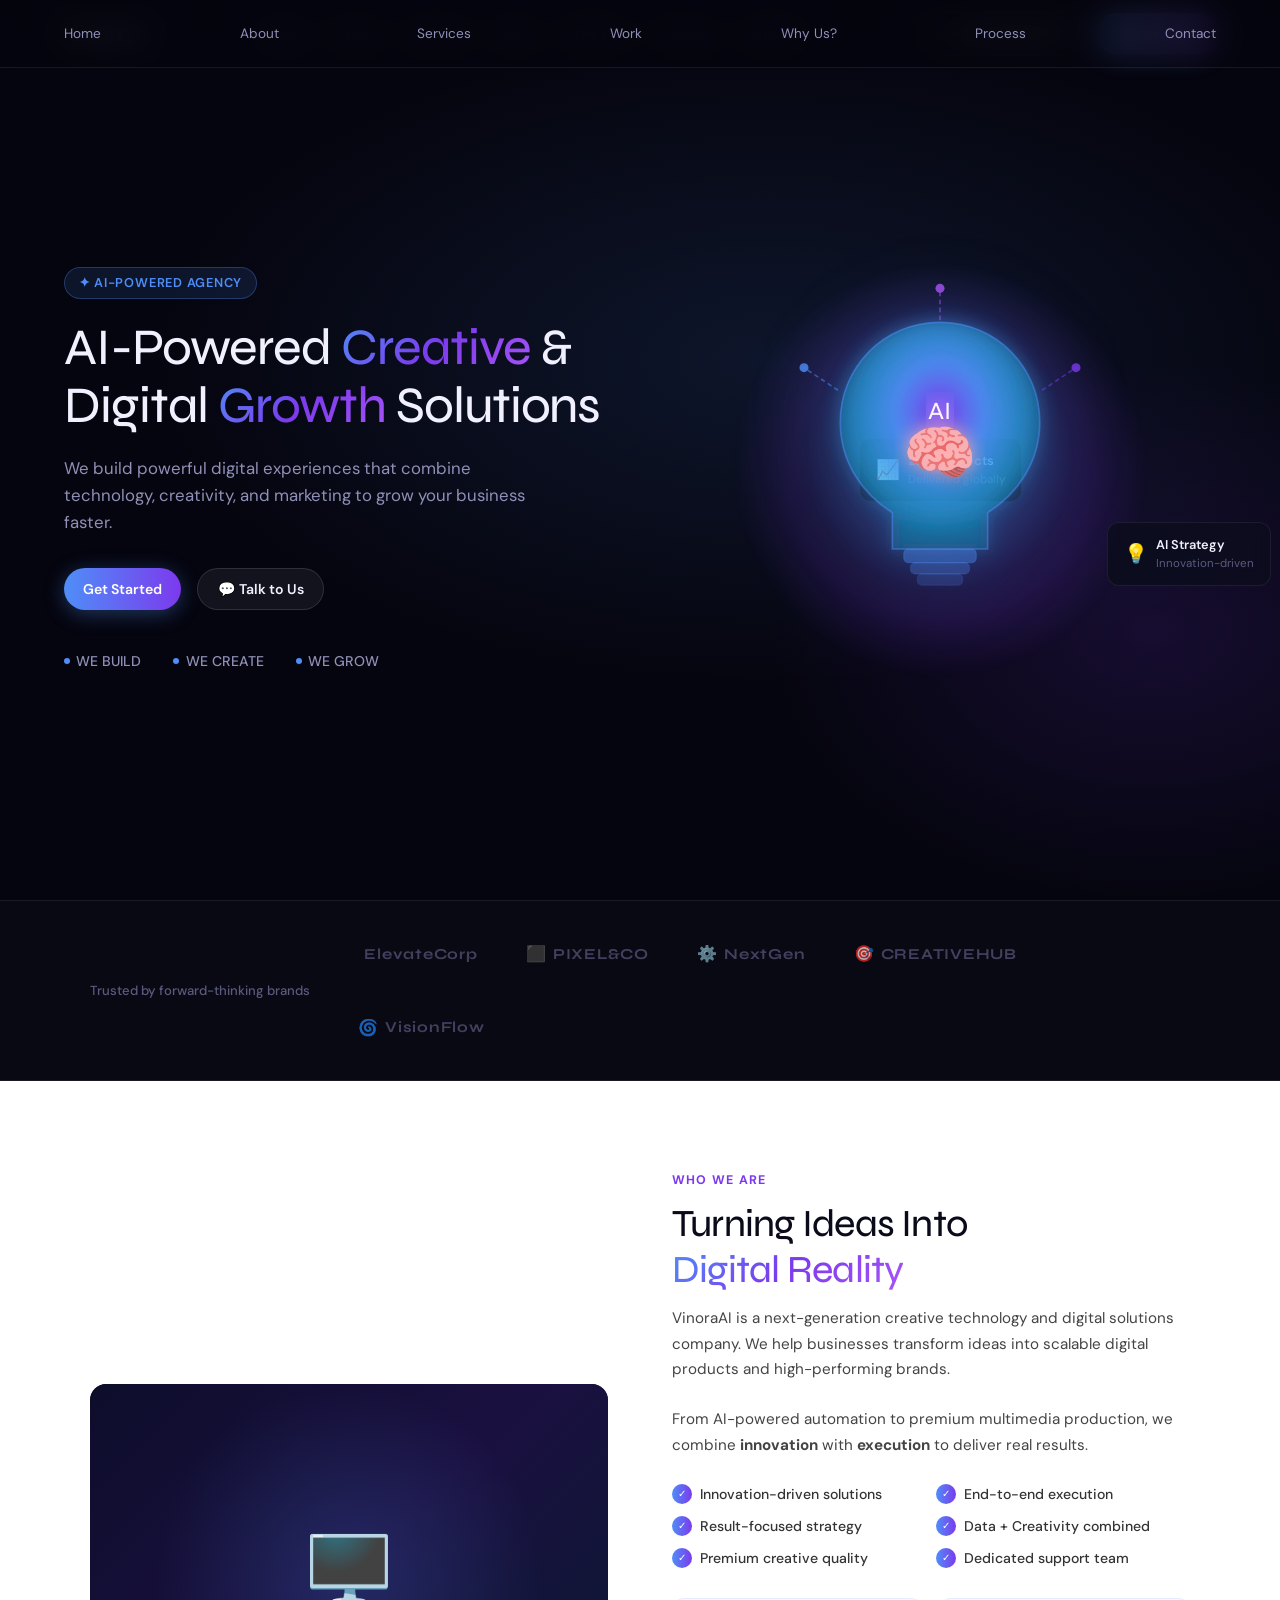
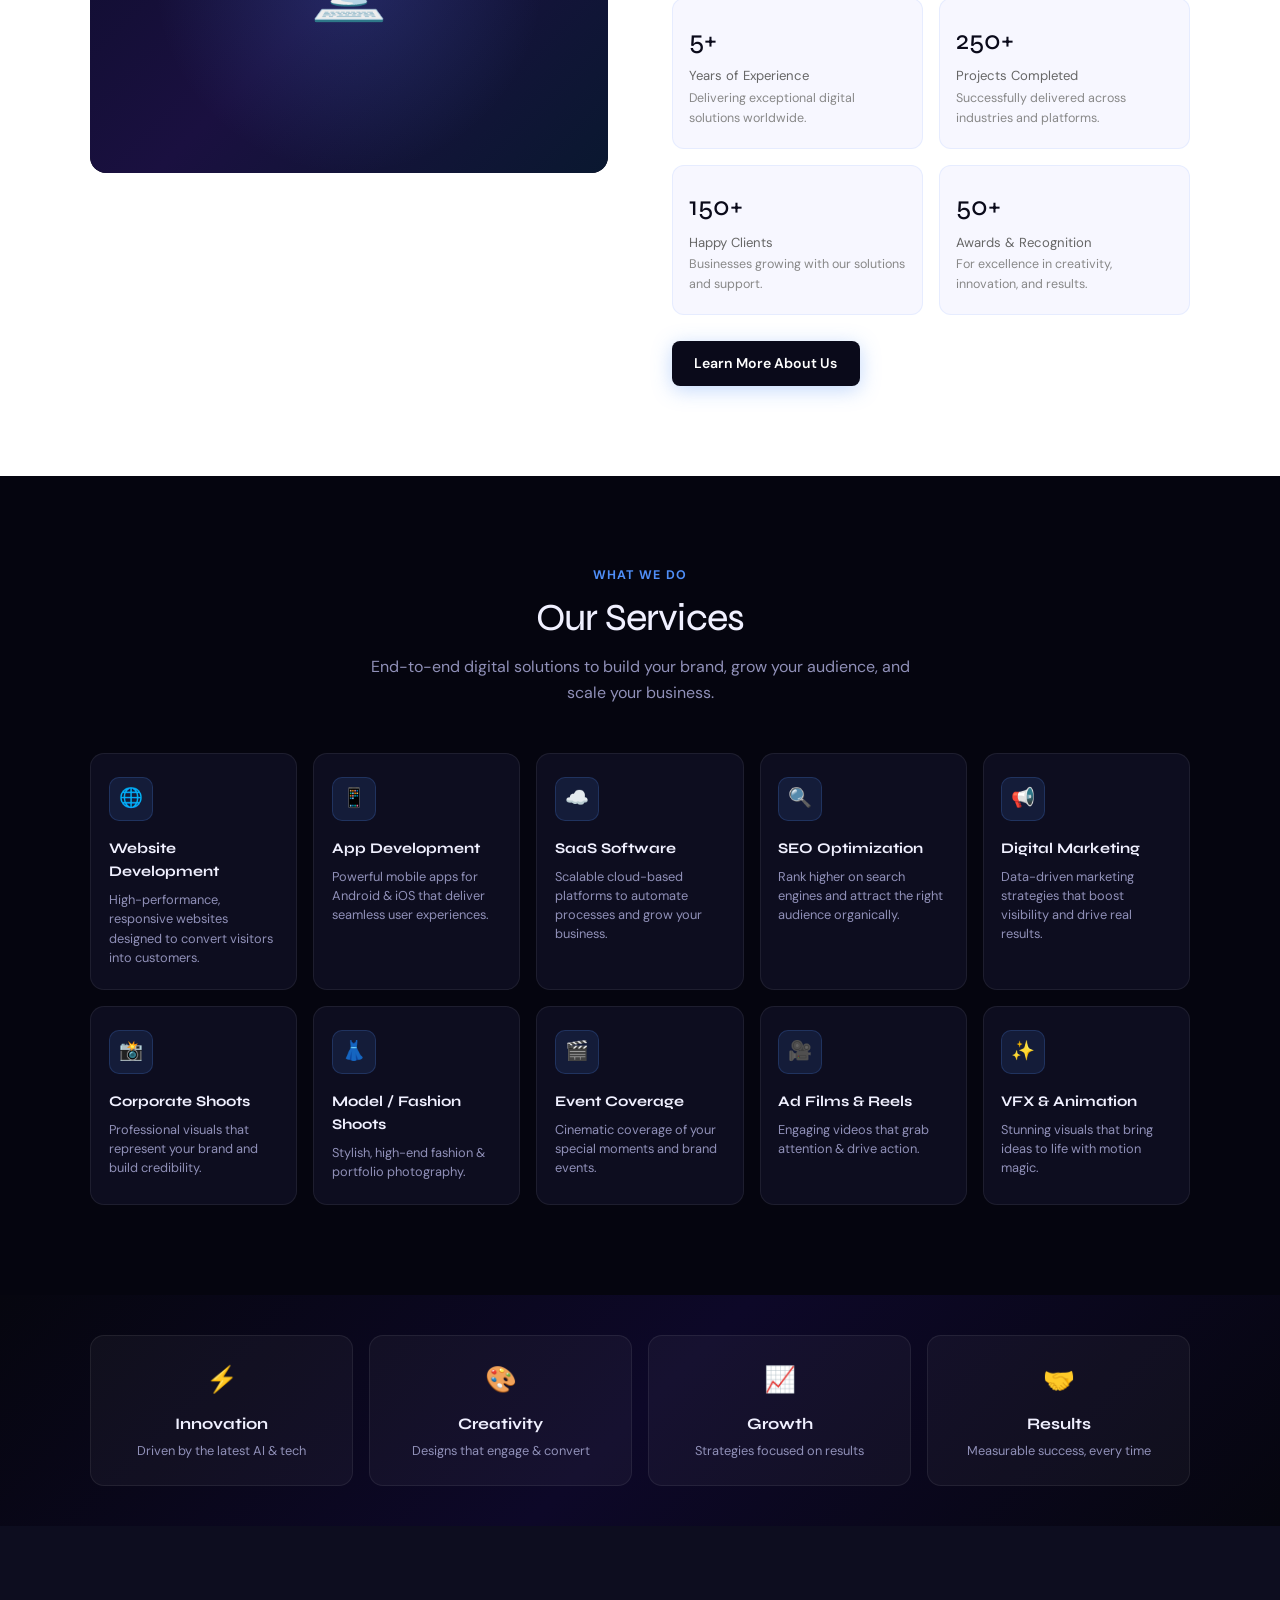
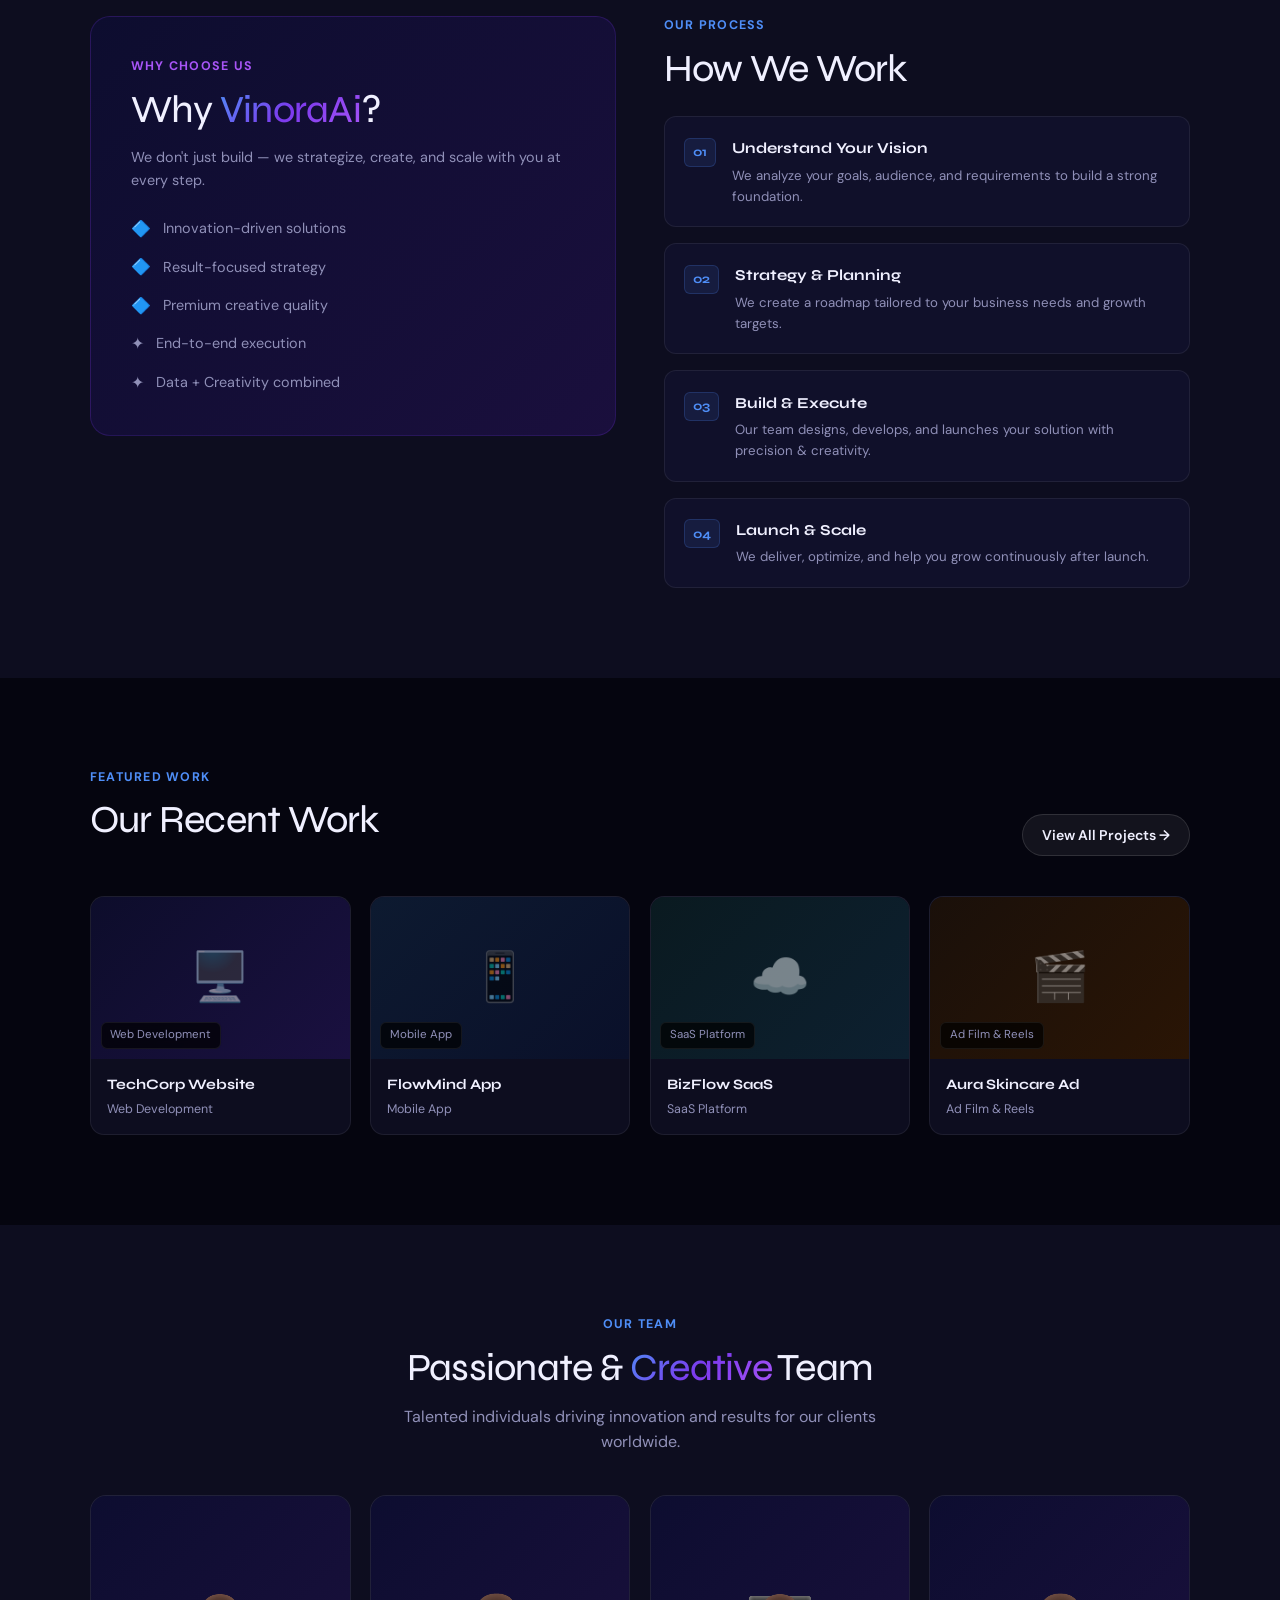
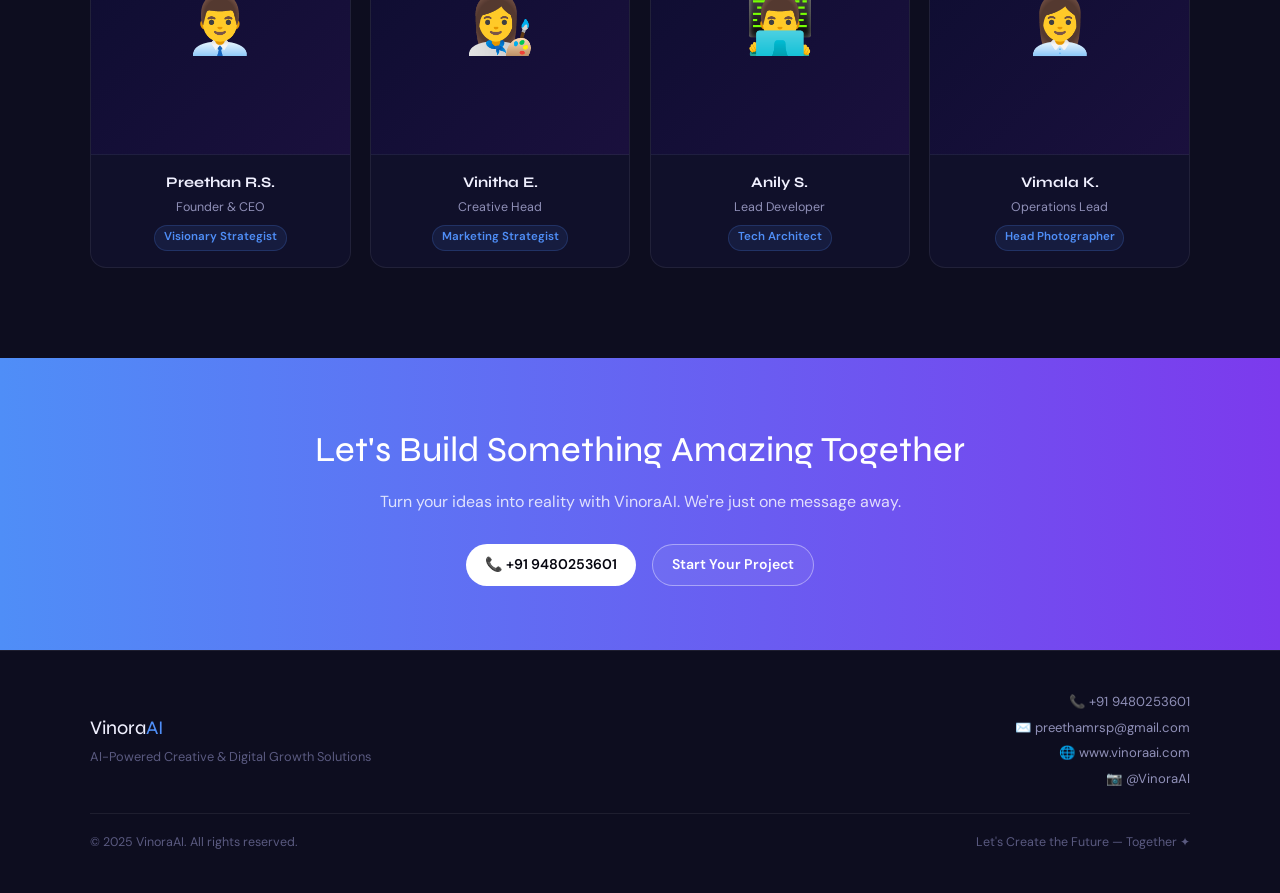
==== vinoraai.html @ 7d9cafe9 "Initial commit" ====
<!DOCTYPE html>
<html lang="en">
<head>
<meta charset="UTF-8">
<meta name="viewport" content="width=device-width, initial-scale=1.0">
<title>VinoraAI – AI-Powered Creative & Digital Growth Solutions</title>
<link href="https://fonts.googleapis.com/css2?family=Syne:wght@400;500;600;700;800&family=DM+Sans:ital,opsz,wght@0,9..40,300;0,9..40,400;0,9..40,500;0,9..40,600;1,9..40,300&display=swap" rel="stylesheet">
<style>
  :root {
    --bg-dark: #05050f;
    --bg-card: #0d0d1f;
    --bg-card2: #10102a;
    --accent-blue: #4f8ef7;
    --accent-violet: #7c3aed;
    --accent-cyan: #06b6d4;
    --accent-purple: #a855f7;
    --grad-main: linear-gradient(135deg, #4f8ef7 0%, #7c3aed 50%, #a855f7 100%);
    --grad-cta: linear-gradient(90deg, #4f8ef7, #7c3aed);
    --text-primary: #f0f0ff;
    --text-secondary: #9090b8;
    --text-muted: #5a5a80;
    --border: rgba(255,255,255,0.07);
    --font-display: 'Syne', sans-serif;
    --font-body: 'DM Sans', sans-serif;
  }

  *, *::before, *::after { box-sizing: border-box; margin: 0; padding: 0; }

  html { scroll-behavior: smooth; }

  body {
    background: var(--bg-dark);
    color: var(--text-primary);
    font-family: var(--font-body);
    overflow-x: hidden;
    line-height: 1.6;
  }

  /* ── NAVBAR ── */
  nav {
    position: fixed; top: 0; left: 0; right: 0; z-index: 999;
    display: flex; align-items: center; justify-content: space-between;
    padding: 0 5%; height: 68px;
    background: rgba(5,5,15,0.85);
    backdrop-filter: blur(16px);
    border-bottom: 1px solid var(--border);
  }

  .nav-logo {
    font-family: var(--font-display);
    font-size: 1.45rem; font-weight: 450;
    letter-spacing: -0.02em;
    color: var(--text-primary);
  }
  .nav-logo span { color: var(--accent-blue); }

  .nav-links {
    display: flex; gap: 2rem; list-style: none;
  }
  .nav-links a {
    color: var(--text-secondary);
    text-decoration: none;
    font-size: 0.9rem; font-weight: 500;
    transition: color .2s;
  }
  .nav-links a:hover, .nav-links a.active { color: var(--text-primary); }
  .nav-links a.active { color: var(--accent-blue); }

  .nav-actions { display: flex; gap: .75rem; align-items: center; }

  .btn {
    display: inline-flex; align-items: center; gap: .4rem;
    padding: .55rem 1.2rem;
    border-radius: 50px;
    font-family: var(--font-body); font-weight: 600; font-size: .88rem;
    cursor: pointer; transition: all .25s; text-decoration: none; border: none;
  }
  .btn-outline {
    background: transparent;
    border: 1.5px solid rgba(255,255,255,0.2);
    color: var(--text-primary);
  }
  .btn-outline:hover { border-color: var(--accent-blue); color: var(--accent-blue); }
  .btn-primary {
    background: var(--grad-cta);
    color: #fff;
    box-shadow: 0 4px 20px rgba(79,142,247,.35);
  }
  .btn-primary:hover { opacity: .88; transform: translateY(-1px); }
  .btn-dark {
    background: #fff;
    color: #05050f;
  }
  .btn-dark:hover { background: #e0e0ff; }
  .btn-ghost {
    background: rgba(255,255,255,0.06);
    border: 1.5px solid rgba(255,255,255,0.12);
    color: var(--text-primary);
  }
  .btn-ghost:hover { background: rgba(255,255,255,0.1); }

  /* ── HERO ── */
  .hero {
    min-height: 100vh;
    padding: 120px 5% 80px;
    display: flex; align-items: center;
    position: relative; overflow: hidden;
    background: radial-gradient(ellipse 80% 60% at 60% 40%, rgba(79,142,247,0.12) 0%, transparent 60%),
                radial-gradient(ellipse 50% 50% at 90% 70%, rgba(124,58,237,0.15) 0%, transparent 60%),
                var(--bg-dark);
  }

  .hero-grid {
    display: grid; grid-template-columns: 1fr 1fr;
    gap: 3rem; align-items: center; width: 100%; max-width: 1200px; margin: 0 auto;
  }

  .hero-tag {
    display: inline-block;
    padding: .3rem .85rem;
    border-radius: 50px;
    background: rgba(79,142,247,0.12);
    border: 1px solid rgba(79,142,247,0.3);
    color: var(--accent-blue);
    font-size: .8rem; font-weight: 600; letter-spacing: .06em;
    text-transform: uppercase; margin-bottom: 1.2rem;
  }

  .hero h1 {
    font-family: var(--font-display);
    font-size: clamp(2.2rem, 4vw, 3.4rem);
    font-weight: 450; line-height: 1.15;
    letter-spacing: -0.02em;
    margin-bottom: 1.2rem;
  }
  .hero h1 .grad { background: var(--grad-main); -webkit-background-clip: text; -webkit-text-fill-color: transparent; background-clip: text; }

  .hero p {
    color: var(--text-secondary);
    font-size: 1.05rem; max-width: 480px; margin-bottom: 2rem;
  }

  .hero-btns { display: flex; gap: 1rem; flex-wrap: wrap; margin-bottom: 2.5rem; }

  .hero-meta {
    display: flex; gap: 2rem;
    color: var(--text-secondary); font-size: .88rem; font-weight: 500;
  }
  .hero-meta span { display: flex; align-items: center; gap: .4rem; }
  .dot { width: 6px; height: 6px; border-radius: 50%; background: var(--accent-blue); }

  .hero-visual {
    position: relative; display: flex; justify-content: center; align-items: center;
  }
  .hero-glow {
    width: 420px; height: 420px;
    border-radius: 50%;
    background: radial-gradient(circle, rgba(79,142,247,0.18) 0%, rgba(124,58,237,0.15) 50%, transparent 70%);
    position: absolute; top: 50%; left: 50%; transform: translate(-50%,-50%);
    animation: pulse 4s ease-in-out infinite;
  }
  @keyframes pulse { 0%,100%{transform:translate(-50%,-50%) scale(1)} 50%{transform:translate(-50%,-50%) scale(1.08)} }

  .bulb-svg { width: 340px; position: relative; z-index: 2; filter: drop-shadow(0 0 40px rgba(79,142,247,0.4)); }

  .floating-card {
    position: absolute; background: rgba(13,13,31,0.9);
    border: 1px solid var(--border); border-radius: 12px;
    padding: .7rem 1rem; backdrop-filter: blur(10px);
    font-size: .82rem; display: flex; align-items: center; gap: .5rem;
    animation: float 3s ease-in-out infinite;
  }
  .floating-card:nth-child(2) { top: 10%; left: -5%; animation-delay: .5s; }
  .floating-card:nth-child(3) { bottom: 20%; right: -10%; animation-delay: 1s; }
  .floating-card .fc-icon { font-size: 1.2rem; }
  @keyframes float { 0%,100%{transform:translateY(0)} 50%{transform:translateY(-8px)} }

  /* ── TRUSTED ── */
  .trusted {
    padding: 2.5rem 5%;
    border-top: 1px solid var(--border);
    border-bottom: 1px solid var(--border);
    background: rgba(255,255,255,0.015);
  }
  .trusted-inner {
    max-width: 1100px; margin: 0 auto;
    display: flex; align-items: center; gap: 3rem;
  }
  .trusted-label { color: var(--text-muted); font-size: .82rem; font-weight: 500; white-space: nowrap; }
  .logos { display: flex; gap: 3rem; align-items: center; flex-wrap: wrap; }
  .logo-item {
    color: var(--text-muted); font-family: var(--font-display);
    font-weight: 700; font-size: .95rem; letter-spacing: .05em;
    display: flex; align-items: center; gap: .4rem; opacity: .7;
    transition: opacity .2s;
  }
  .logo-item:hover { opacity: 1; }
  .logo-icon { font-size: 1rem; }

  /* ── SECTION WRAPPER ── */
  section { padding: 90px 5%; }
  .section-inner { max-width: 1100px; margin: 0 auto; }

  .section-tag {
    color: var(--accent-blue);
    font-size: .78rem; font-weight: 700; letter-spacing: .1em; text-transform: uppercase;
    margin-bottom: .6rem;
  }
  .section-title {
    font-family: var(--font-display);
    font-size: clamp(1.7rem, 3vw, 2.4rem);
    font-weight: 450; letter-spacing: -.02em; line-height: 1.2;
    margin-bottom: .8rem;
  }
  .section-title .grad { background: var(--grad-main); -webkit-background-clip: text; -webkit-text-fill-color: transparent; background-clip: text; }
  .section-sub {
    color: var(--text-secondary); font-size: 1rem; max-width: 540px;
  }

  /* ── ABOUT / WHO WE ARE ── */
  .about { background: #fff; }
  .about .section-inner {
    display: grid; grid-template-columns: 1fr 1fr;
    gap: 4rem; align-items: center;
  }
  .about .section-title, .about .section-tag { color: initial; }
  .about .section-title { color: #0a0a1a; }
  .about .section-title .grad { background: var(--grad-main); -webkit-background-clip: text; -webkit-text-fill-color: transparent; background-clip: text; }
  .about .section-tag { color: var(--accent-violet); }
  .about-desc { color: #444; font-size: .95rem; line-height: 1.7; margin-bottom: 1.5rem; }

  .about-features {
    display: grid; grid-template-columns: 1fr 1fr; gap: .6rem; margin-bottom: 1.8rem;
  }
  .about-feat {
    display: flex; align-items: center; gap: .5rem;
    color: #333; font-size: .88rem; font-weight: 500;
  }
  .check { width: 20px; height: 20px; border-radius: 50%; background: var(--grad-cta);
    display: flex; align-items: center; justify-content: center; font-size: .65rem; color: #fff; flex-shrink: 0; }

  .about-img {
    border-radius: 16px; overflow: hidden;
    background: var(--bg-card);
    aspect-ratio: 4/3;
    display: flex; align-items: center; justify-content: center;
    position: relative;
  }
  .about-img-placeholder {
    width: 100%; height: 100%; min-height: 280px;
    background: linear-gradient(135deg, #0d0d2b 0%, #1a1040 50%, #0a1830 100%);
    display: flex; align-items: center; justify-content: center;
    border-radius: 16px; position: relative; overflow: hidden;
  }
  .office-scene { font-size: 5rem; position: relative; z-index: 2; }
  .about-img-placeholder::before {
    content: '';
    position: absolute; inset: 0;
    background: radial-gradient(circle at 50% 50%, rgba(79,142,247,0.2) 0%, transparent 60%);
  }

  .stats-grid {
    display: grid; grid-template-columns: 1fr 1fr; gap: 1rem;
  }
  .stat-card {
    background: #f7f7ff;
    border-radius: 12px; padding: 1.2rem 1rem;
    border: 1px solid rgba(79,142,247,0.1);
  }
  .stat-num {
    font-family: var(--font-display);
    font-size: 1.7rem; font-weight: 450;
    color: #0a0a1a; margin-bottom: .2rem;
  }
  .stat-label { color: #666; font-size: .82rem; }
  .stat-desc { color: #888; font-size: .78rem; margin-top: .15rem; }

  /* ── SERVICES ── */
  .services { background: var(--bg-dark); }
  .services-grid {
    display: grid; grid-template-columns: repeat(5, 1fr);
    gap: 1rem; margin-top: 3rem;
  }
  .services-grid-2 {
    display: grid; grid-template-columns: repeat(5, 1fr);
    gap: 1rem; margin-top: 1rem;
  }
  .service-card {
    background: var(--bg-card);
    border: 1px solid var(--border);
    border-radius: 14px; padding: 1.4rem 1.1rem;
    transition: all .25s; cursor: default;
  }
  .service-card:hover {
    border-color: rgba(79,142,247,0.3);
    background: var(--bg-card2);
    transform: translateY(-4px);
    box-shadow: 0 12px 32px rgba(79,142,247,0.1);
  }
  .service-icon {
    width: 44px; height: 44px; border-radius: 10px;
    background: rgba(79,142,247,0.12);
    display: flex; align-items: center; justify-content: center;
    font-size: 1.2rem; margin-bottom: 1rem;
    border: 1px solid rgba(79,142,247,0.2);
  }
  .service-card h4 {
    font-family: var(--font-display);
    font-size: .92rem; font-weight: 700; margin-bottom: .4rem;
  }
  .service-card p { color: var(--text-secondary); font-size: .8rem; line-height: 1.5; }

  /* ── WHY CHOOSE ── */
  .why { background: var(--bg-card); }
  .why-grid {
    display: grid; grid-template-columns: 1fr 1fr;
    gap: 3rem; align-items: start;
  }
  .why-left {
    background: linear-gradient(135deg, #0d0d2f, #1a0f3d);
    border: 1px solid rgba(124,58,237,0.2);
    border-radius: 20px; padding: 2.5rem;
  }
  .why-left .section-title { color: var(--text-primary); }
  .why-features { margin-top: 1.5rem; display: flex; flex-direction: column; gap: .8rem; }
  .why-feat {
    display: flex; align-items: center; gap: .75rem;
    color: var(--text-secondary); font-size: .9rem;
  }
  .why-feat-icon { font-size: 1rem; }

  .why-right h3 {
    font-family: var(--font-display);
    font-size: 1.15rem; font-weight: 700; margin-bottom: 1.2rem;
    color: var(--text-secondary); letter-spacing: .06em; text-transform: uppercase; font-size: .78rem;
  }
  .process-steps { display: flex; flex-direction: column; gap: 1rem; }
  .process-step {
    display: flex; gap: 1rem; align-items: flex-start;
    background: var(--bg-card2); border: 1px solid var(--border);
    border-radius: 12px; padding: 1.2rem;
    transition: border-color .2s;
  }
  .process-step:hover { border-color: rgba(79,142,247,0.3); }
  .step-num {
    font-family: var(--font-display);
    font-size: .8rem; font-weight: 700; color: var(--accent-blue);
    background: rgba(79,142,247,0.1); border: 1px solid rgba(79,142,247,0.2);
    border-radius: 6px; padding: .2rem .5rem; flex-shrink: 0; margin-top: .1rem;
  }
  .step-body h4 {
    font-family: var(--font-display); font-size: .95rem; font-weight: 700; margin-bottom: .25rem;
  }
  .step-body p { color: var(--text-secondary); font-size: .83rem; }

  /* ── VALUE PILLS ── */
  .values {
    background: linear-gradient(135deg, #06060f 0%, #0d0828 50%, #06060f 100%);
    padding: 2.5rem 5%;
  }
  .values-inner {
    max-width: 1100px; margin: 0 auto;
    display: grid; grid-template-columns: repeat(4,1fr); gap: 1rem;
  }
  .value-pill {
    background: rgba(255,255,255,0.04);
    border: 1px solid var(--border);
    border-radius: 14px; padding: 1.5rem 1.2rem;
    text-align: center;
    transition: all .25s;
  }
  .value-pill:hover { background: rgba(79,142,247,0.06); border-color: rgba(79,142,247,0.2); }
  .value-icon { font-size: 1.6rem; margin-bottom: .6rem; }
  .value-pill h4 {
    font-family: var(--font-display); font-weight: 700; font-size: 1rem; margin-bottom: .3rem;
  }
  .value-pill p { color: var(--text-secondary); font-size: .8rem; }

  /* ── WORK ── */
  .work { background: var(--bg-dark); }
  .work-header {
    display: flex; justify-content: space-between; align-items: flex-end;
    margin-bottom: 2.5rem;
  }
  .work-grid {
    display: grid; grid-template-columns: repeat(4,1fr); gap: 1.2rem;
  }
  .work-card {
    border-radius: 14px; overflow: hidden;
    background: var(--bg-card); border: 1px solid var(--border);
    transition: transform .25s, box-shadow .25s;
  }
  .work-card:hover { transform: translateY(-6px); box-shadow: 0 20px 40px rgba(0,0,0,.4); }
  .work-img {
    aspect-ratio: 16/10;
    background: linear-gradient(135deg, #0d0d2b, #1a1040);
    position: relative; overflow: hidden;
    display: flex; align-items: center; justify-content: center;
  }
  .work-img-placeholder { font-size: 3rem; opacity: .5; }
  .work-badge {
    position: absolute; bottom: .6rem; left: .6rem;
    background: rgba(0,0,0,.7); backdrop-filter: blur(8px);
    border: 1px solid var(--border); border-radius: 6px;
    padding: .2rem .55rem; font-size: .72rem; color: var(--text-secondary);
  }
  .work-info { padding: .9rem 1rem; }
  .work-info h4 { font-family: var(--font-display); font-size: .9rem; font-weight: 700; margin-bottom: .25rem; }
  .work-info p { color: var(--text-secondary); font-size: .78rem; }

  /* ── TEAM ── */
  .team { background: var(--bg-card); }
  .team-grid {
    display: grid; grid-template-columns: repeat(4,1fr); gap: 1.2rem;
    margin-top: 2.5rem;
  }
  .team-card {
    background: var(--bg-card2); border: 1px solid var(--border);
    border-radius: 16px; overflow: hidden; text-align: center;
    transition: transform .25s, border-color .25s;
  }
  .team-card:hover { transform: translateY(-4px); border-color: rgba(79,142,247,0.3); }
  .team-photo {
    aspect-ratio: 1; background: linear-gradient(135deg, #0d0d30, #1a103d);
    display: flex; align-items: center; justify-content: center;
    font-size: 3.5rem; border-bottom: 1px solid var(--border);
  }
  .team-info { padding: 1rem; }
  .team-info h4 { font-family: var(--font-display); font-size: .92rem; font-weight: 700; margin-bottom: .25rem; }
  .team-info p { color: var(--text-secondary); font-size: .78rem; }
  .team-role { display: inline-block; margin-top: .4rem; padding: .18rem .55rem; border-radius: 50px;
    background: rgba(79,142,247,0.1); border: 1px solid rgba(79,142,247,0.2);
    color: var(--accent-blue); font-size: .72rem; font-weight: 600; }

  /* ── CTA BANNER ── */
  .cta-banner {
    background: var(--grad-cta);
    padding: 4rem 5%;
    text-align: center;
  }
  .cta-banner h2 {
    font-family: var(--font-display);
    font-size: clamp(1.6rem, 3vw, 2.2rem);
    font-weight: 450; color: #fff; margin-bottom: .7rem;
  }
  .cta-banner p { color: rgba(255,255,255,.8); font-size: 1rem; margin-bottom: 1.8rem; }
  .cta-btns { display: flex; gap: 1rem; justify-content: center; flex-wrap: wrap; }

  /* ── FOOTER ── */
  footer {
    background: var(--bg-card);
    border-top: 1px solid var(--border);
    padding: 2.5rem 5%;
  }
  .footer-inner {
    max-width: 1100px; margin: 0 auto;
    display: flex; align-items: center; justify-content: space-between;
    flex-wrap: wrap; gap: 1.5rem;
  }
  .footer-logo {
    font-family: var(--font-display); font-size: 1.2rem; font-weight: 450;
  }
  .footer-logo span { color: var(--accent-blue); }
  .footer-tagline { color: var(--text-muted); font-size: .8rem; margin-top: .2rem; }
  .footer-links { display: flex; gap: 2rem; flex-wrap: wrap; }
  .footer-links a {
    color: var(--text-secondary); font-size: .85rem;
    text-decoration: none; transition: color .2s;
  }
  .footer-links a:hover { color: var(--text-primary); }
  .footer-contact {
    display: flex; flex-direction: column; gap: .3rem; text-align: right;
  }
  .footer-contact a {
    color: var(--text-secondary); font-size: .82rem; text-decoration: none;
    display: flex; align-items: center; gap: .4rem; justify-content: flex-end;
    transition: color .2s;
  }
  .footer-contact a:hover { color: var(--accent-blue); }

  .footer-bottom {
    max-width: 1100px; margin: 1.5rem auto 0;
    padding-top: 1.2rem; border-top: 1px solid var(--border);
    display: flex; justify-content: space-between; align-items: center;
    color: var(--text-muted); font-size: .78rem;
  }

  /* Animations */
  @keyframes fadeInUp {
    from { opacity: 0; transform: translateY(24px); }
    to { opacity: 1; transform: translateY(0); }
  }
  .hero-left > * {
    animation: fadeInUp .7s ease both;
  }
  .hero-left > *:nth-child(1) { animation-delay: .1s; }
  .hero-left > *:nth-child(2) { animation-delay: .2s; }
  .hero-left > *:nth-child(3) { animation-delay: .3s; }
  .hero-left > *:nth-child(4) { animation-delay: .4s; }
  .hero-left > *:nth-child(5) { animation-delay: .5s; }

  /* Responsive */
  @media (max-width: 900px) {
    .hero-grid { grid-template-columns: 1fr; }
    .hero-visual { display: none; }
    .about .section-inner { grid-template-columns: 1fr; }
    .services-grid, .services-grid-2 { grid-template-columns: repeat(2, 1fr); }
    .why-grid { grid-template-columns: 1fr; }
    .values-inner { grid-template-columns: repeat(2,1fr); }
    .work-grid { grid-template-columns: repeat(2,1fr); }
    .team-grid { grid-template-columns: repeat(2,1fr); }
    .nav-links { display: none; }
  }
  @media (max-width: 600px) {
    .services-grid, .services-grid-2 { grid-template-columns: 1fr; }
    .values-inner { grid-template-columns: 1fr; }
    .work-grid { grid-template-columns: 1fr; }
    .team-grid { grid-template-columns: 1fr; }
    .stats-grid { grid-template-columns: 1fr 1fr; }
  }
</style>
</head>
<body>

<!-- NAVBAR -->
<nav>
  <div class="nav-logo">Vinora<span>AI</span></div>
  <ul class="nav-links">
    <li><a href="#home" class="active">Home</a></li>
    <li><a href="#about">About</a></li>
    <li><a href="#services">Services</a></li>
    <li><a href="#work">Work</a></li>
    <li><a href="#why">Why Us?</a></li>
    <li><a href="#process">Process</a></li>
    <li><a href="#contact">Contact</a></li>
  </ul>
  <div class="nav-actions">
    <a href="tel:+919480253601" class="btn btn-outline">📞 +91 9480253601</a>
    <a href="#contact" class="btn btn-primary">Get a Quote</a>
  </div>
</nav>

<!-- HERO -->
<section class="hero" id="home">
  <div class="hero-grid">
    <div class="hero-left">
      <div class="hero-tag">✦ AI-Powered Agency</div>
      <h1>AI-Powered <span class="grad">Creative</span> &<br>Digital <span class="grad">Growth</span> Solutions</h1>
      <p>We build powerful digital experiences that combine technology, creativity, and marketing to grow your business faster.</p>
      <div class="hero-btns">
        <a href="#contact" class="btn btn-primary"> Get Started</a>
        <a href="#contact" class="btn btn-ghost">💬 Talk to Us</a>
      </div>
      <div class="hero-meta">
        <span><span class="dot"></span> WE BUILD</span>
        <span><span class="dot"></span> WE CREATE</span>
        <span><span class="dot"></span> WE GROW</span>
      </div>
    </div>
    <div class="hero-visual">
      <div class="hero-glow"></div>
      <svg class="bulb-svg" viewBox="0 0 300 340" xmlns="http://www.w3.org/2000/svg">
        <defs>
          <radialGradient id="bulbGrad" cx="50%" cy="40%" r="55%">
            <stop offset="0%" stop-color="#7c3aed" stop-opacity=".9"/>
            <stop offset="40%" stop-color="#4f8ef7" stop-opacity=".7"/>
            <stop offset="100%" stop-color="#06b6d4" stop-opacity=".2"/>
          </radialGradient>
          <radialGradient id="glowGrad" cx="50%" cy="50%" r="50%">
            <stop offset="0%" stop-color="#4f8ef7" stop-opacity=".3"/>
            <stop offset="100%" stop-color="#4f8ef7" stop-opacity="0"/>
          </radialGradient>
          <filter id="glow"><feGaussianBlur stdDeviation="8" result="blur"/><feMerge><feMergeNode in="blur"/><feMergeNode in="SourceGraphic"/></feMerge></filter>
        </defs>
        <!-- Glow -->
        <ellipse cx="150" cy="160" rx="120" ry="120" fill="url(#glowGrad)"/>
        <!-- Bulb body -->
        <path d="M150 40 C100 40 62 80 62 128 C62 162 80 190 108 208 L108 240 L192 240 L192 208 C220 190 238 162 238 128 C238 80 200 40 150 40 Z" fill="url(#bulbGrad)" stroke="rgba(79,142,247,0.5)" stroke-width="1.5" filter="url(#glow)"/>
        <!-- Brain icon outline inside bulb -->
        <text x="150" y="160" text-anchor="middle" dominant-baseline="middle" font-size="52" fill="rgba(255,255,255,0.9)" filter="url(#glow)">🧠</text>
        <!-- AI text -->
        <text x="150" y="125" text-anchor="middle" font-family="Syne,sans-serif" font-size="22" font-weight="450" fill="rgba(255,255,255,0.95)" filter="url(#glow)">AI</text>
        <!-- Base -->
        <rect x="118" y="240" width="64" height="12" rx="4" fill="rgba(79,142,247,0.4)" stroke="rgba(79,142,247,0.3)" stroke-width="1"/>
        <rect x="124" y="252" width="52" height="10" rx="4" fill="rgba(79,142,247,0.3)" stroke="rgba(79,142,247,0.2)" stroke-width="1"/>
        <rect x="130" y="262" width="40" height="10" rx="4" fill="rgba(79,142,247,0.2)" stroke="rgba(79,142,247,0.15)" stroke-width="1"/>
        <!-- Energy lines -->
        <line x1="60" y1="100" x2="30" y2="80" stroke="rgba(79,142,247,0.5)" stroke-width="1.5" stroke-dasharray="4,3"/>
        <line x1="240" y1="100" x2="270" y2="80" stroke="rgba(124,58,237,0.5)" stroke-width="1.5" stroke-dasharray="4,3"/>
        <line x1="150" y1="38" x2="150" y2="10" stroke="rgba(168,85,247,0.5)" stroke-width="1.5" stroke-dasharray="4,3"/>
        <!-- Dots -->
        <circle cx="30" cy="80" r="4" fill="rgba(79,142,247,0.8)"/>
        <circle cx="270" cy="80" r="4" fill="rgba(124,58,237,0.8)"/>
        <circle cx="150" cy="10" r="4" fill="rgba(168,85,247,0.8)"/>
      </svg>
      <div class="floating-card">
        <span class="fc-icon">💡</span>
        <div><div style="font-weight:600;font-size:.8rem">AI Strategy</div><div style="color:var(--text-muted);font-size:.72rem">Innovation-driven</div></div>
      </div>
      <div class="floating-card">
        <span class="fc-icon">📈</span>
        <div><div style="font-weight:600;font-size:.8rem">250+ Projects</div><div style="color:var(--text-muted);font-size:.72rem">Delivered globally</div></div>
      </div>
    </div>
  </div>
</section>

<!-- TRUSTED BY -->
<div class="trusted">
  <div class="trusted-inner">
    <span class="trusted-label">Trusted by forward-thinking brands</span>
    <div class="logos">
      <div class="logo-item"><span class="logo-icon"></span> ElevateCorp</div>
      <div class="logo-item"><span class="logo-icon">⬛</span> PIXEL&CO</div>
      <div class="logo-item"><span class="logo-icon">⚙️</span> NextGen</div>
      <div class="logo-item"><span class="logo-icon">🎯</span> CREATIVEHUB</div>
      <div class="logo-item"><span class="logo-icon">🌀</span> VisionFlow</div>
    </div>
  </div>
</div>

<!-- ABOUT / WHO WE ARE -->
<section class="about" id="about">
  <div class="section-inner">
    <div>
      <div class="about-img">
        <div class="about-img-placeholder">
          <span class="office-scene">🖥️</span>
        </div>
      </div>
    </div>
    <div>
      <div class="section-tag">WHO WE ARE</div>
      <h2 class="section-title" style="color:#0a0a1a">Turning Ideas Into<br><span class="grad">Digital Reality</span> </h2>
      <p class="about-desc">VinoraAI is a next-generation creative technology and digital solutions company. We help businesses transform ideas into scalable digital products and high-performing brands.</p>
      <p class="about-desc">From AI-powered automation to premium multimedia production, we combine <strong>innovation</strong> with <strong>execution</strong> to deliver real results.</p>
      <div class="about-features">
        <div class="about-feat"><div class="check">✓</div> Innovation-driven solutions</div>
        <div class="about-feat"><div class="check">✓</div> End-to-end execution</div>
        <div class="about-feat"><div class="check">✓</div> Result-focused strategy</div>
        <div class="about-feat"><div class="check">✓</div> Data + Creativity combined</div>
        <div class="about-feat"><div class="check">✓</div> Premium creative quality</div>
        <div class="about-feat"><div class="check">✓</div> Dedicated support team</div>
      </div>
      <div class="stats-grid">
        <div class="stat-card">
          <div class="stat-num">5+</div>
          <div class="stat-label">Years of Experience</div>
          <div class="stat-desc">Delivering exceptional digital solutions worldwide.</div>
        </div>
        <div class="stat-card">
          <div class="stat-num">250+</div>
          <div class="stat-label">Projects Completed</div>
          <div class="stat-desc">Successfully delivered across industries and platforms.</div>
        </div>
        <div class="stat-card">
          <div class="stat-num">150+</div>
          <div class="stat-label">Happy Clients</div>
          <div class="stat-desc">Businesses growing with our solutions and support.</div>
        </div>
        <div class="stat-card">
          <div class="stat-num">50+</div>
          <div class="stat-label">Awards & Recognition</div>
          <div class="stat-desc">For excellence in creativity, innovation, and results.</div>
        </div>
      </div>
      <br>
      <a href="#about" class="btn btn-primary" style="background:#0a0a1a;color:#fff;border-radius:8px;padding:.7rem 1.4rem">Learn More About Us</a>
    </div>
  </div>
</section>

<!-- SERVICES -->
<section class="services" id="services">
  <div class="section-inner">
    <div style="text-align:center;margin-bottom:.5rem">
      <div class="section-tag">WHAT WE DO</div>
      <h2 class="section-title">Our Services</h2>
      <p class="section-sub" style="margin:0 auto">End-to-end digital solutions to build your brand, grow your audience, and scale your business.</p>
    </div>
    <div class="services-grid">
      <div class="service-card">
        <div class="service-icon">🌐</div>
        <h4>Website Development</h4>
        <p>High-performance, responsive websites designed to convert visitors into customers.</p>
      </div>
      <div class="service-card">
        <div class="service-icon">📱</div>
        <h4>App Development</h4>
        <p>Powerful mobile apps for Android & iOS that deliver seamless user experiences.</p>
      </div>
      <div class="service-card">
        <div class="service-icon">☁️</div>
        <h4>SaaS Software</h4>
        <p>Scalable cloud-based platforms to automate processes and grow your business.</p>
      </div>
      <div class="service-card">
        <div class="service-icon">🔍</div>
        <h4>SEO Optimization</h4>
        <p>Rank higher on search engines and attract the right audience organically.</p>
      </div>
      <div class="service-card">
        <div class="service-icon">📢</div>
        <h4>Digital Marketing</h4>
        <p>Data-driven marketing strategies that boost visibility and drive real results.</p>
      </div>
    </div>
    <div class="services-grid-2">
      <div class="service-card">
        <div class="service-icon">📸</div>
        <h4>Corporate Shoots</h4>
        <p>Professional visuals that represent your brand and build credibility.</p>
      </div>
      <div class="service-card">
        <div class="service-icon">👗</div>
        <h4>Model / Fashion Shoots</h4>
        <p>Stylish, high-end fashion & portfolio photography.</p>
      </div>
      <div class="service-card">
        <div class="service-icon">🎬</div>
        <h4>Event Coverage</h4>
        <p>Cinematic coverage of your special moments and brand events.</p>
      </div>
      <div class="service-card">
        <div class="service-icon">🎥</div>
        <h4>Ad Films & Reels</h4>
        <p>Engaging videos that grab attention & drive action.</p>
      </div>
      <div class="service-card">
        <div class="service-icon">✨</div>
        <h4>VFX & Animation</h4>
        <p>Stunning visuals that bring ideas to life with motion magic.</p>
      </div>
    </div>
  </div>
</section>

<!-- VALUE PILLS -->
<div class="values">
  <div class="values-inner">
    <div class="value-pill">
      <div class="value-icon">⚡</div>
      <h4>Innovation</h4>
      <p>Driven by the latest AI & tech</p>
    </div>
    <div class="value-pill">
      <div class="value-icon">🎨</div>
      <h4>Creativity</h4>
      <p>Designs that engage & convert</p>
    </div>
    <div class="value-pill">
      <div class="value-icon">📈</div>
      <h4>Growth</h4>
      <p>Strategies focused on results</p>
    </div>
    <div class="value-pill">
      <div class="value-icon">🤝</div>
      <h4>Results</h4>
      <p>Measurable success, every time</p>
    </div>
  </div>
</div>

<!-- WHY US + PROCESS -->
<section class="why" id="why">
  <div class="section-inner">
    <div class="why-grid">
      <div class="why-left">
        <div class="section-tag" style="color:var(--accent-purple)">WHY CHOOSE US</div>
        <h2 class="section-title">Why <span class="grad">VinoraAi</span>?</h2>
        <p style="color:var(--text-secondary);font-size:.9rem;margin-top:.8rem">We don't just build — we strategize, create, and scale with you at every step.</p>
        <div class="why-features">
          <div class="why-feat"><span class="why-feat-icon">🔷</span> Innovation-driven solutions</div>
          <div class="why-feat"><span class="why-feat-icon">🔷</span> Result-focused strategy</div>
          <div class="why-feat"><span class="why-feat-icon">🔷</span> Premium creative quality</div>
          <div class="why-feat"><span class="why-feat-icon">✦</span> End-to-end execution</div>
          <div class="why-feat"><span class="why-feat-icon">✦</span> Data + Creativity combined</div>
        </div>
      </div>
      <div>
        <div id="process">
          <div class="section-tag">OUR PROCESS</div>
          <h2 class="section-title">How We Work</h2>
        </div>
        <div class="process-steps" style="margin-top:1.5rem">
          <div class="process-step">
            <span class="step-num">01</span>
            <div class="step-body">
              <h4>Understand Your Vision</h4>
              <p>We analyze your goals, audience, and requirements to build a strong foundation.</p>
            </div>
          </div>
          <div class="process-step">
            <span class="step-num">02</span>
            <div class="step-body">
              <h4>Strategy & Planning</h4>
              <p>We create a roadmap tailored to your business needs and growth targets.</p>
            </div>
          </div>
          <div class="process-step">
            <span class="step-num">03</span>
            <div class="step-body">
              <h4>Build & Execute</h4>
              <p>Our team designs, develops, and launches your solution with precision & creativity.</p>
            </div>
          </div>
          <div class="process-step">
            <span class="step-num">04</span>
            <div class="step-body">
              <h4>Launch & Scale</h4>
              <p>We deliver, optimize, and help you grow continuously after launch.</p>
            </div>
          </div>
        </div>
      </div>
    </div>
  </div>
</section>

<!-- WORK -->
<section class="work" id="work">
  <div class="section-inner">
    <div class="work-header">
      <div>
        <div class="section-tag">FEATURED WORK</div>
        <h2 class="section-title">Our Recent Work</h2>
      </div>
      <a href="#" class="btn btn-ghost" style="border-radius:50px">View All Projects →</a>
    </div>
    <div class="work-grid">
      <div class="work-card">
        <div class="work-img">
          <span class="work-img-placeholder">🖥️</span>
          <span class="work-badge">Web Development</span>
        </div>
        <div class="work-info">
          <h4>TechCorp Website</h4>
          <p>Web Development</p>
        </div>
      </div>
      <div class="work-card">
        <div class="work-img" style="background:linear-gradient(135deg,#0d1a30,#0a102a)">
          <span class="work-img-placeholder">📱</span>
          <span class="work-badge">Mobile App</span>
        </div>
        <div class="work-info">
          <h4>FlowMind App</h4>
          <p>Mobile App</p>
        </div>
      </div>
      <div class="work-card">
        <div class="work-img" style="background:linear-gradient(135deg,#0a1a20,#0d2030)">
          <span class="work-img-placeholder">☁️</span>
          <span class="work-badge">SaaS Platform</span>
        </div>
        <div class="work-info">
          <h4>BizFlow SaaS</h4>
          <p>SaaS Platform</p>
        </div>
      </div>
      <div class="work-card">
        <div class="work-img" style="background:linear-gradient(135deg,#1a100a,#2a1505)">
          <span class="work-img-placeholder">🎬</span>
          <span class="work-badge">Ad Film & Reels</span>
        </div>
        <div class="work-info">
          <h4>Aura Skincare Ad</h4>
          <p>Ad Film & Reels</p>
        </div>
      </div>
    </div>
  </div>
</section>

<!-- TEAM -->
<section class="team">
  <div class="section-inner">
    <div style="text-align:center">
      <div class="section-tag">OUR TEAM</div>
      <h2 class="section-title">Passionate & <span class="grad">Creative</span> Team</h2>
      <p class="section-sub" style="margin:0 auto">Talented individuals driving innovation and results for our clients worldwide.</p>
    </div>
    <div class="team-grid">
      <div class="team-card">
        <div class="team-photo">👨‍💼</div>
        <div class="team-info">
          <h4>Preethan R.S.</h4>
          <p>Founder & CEO</p>
          <span class="team-role">Visionary Strategist</span>
        </div>
      </div>
      <div class="team-card">
        <div class="team-photo">👩‍🎨</div>
        <div class="team-info">
          <h4>Vinitha E.</h4>
          <p>Creative Head</p>
          <span class="team-role">Marketing Strategist</span>
        </div>
      </div>
      <div class="team-card">
        <div class="team-photo">👨‍💻</div>
        <div class="team-info">
          <h4>Anily S.</h4>
          <p>Lead Developer</p>
          <span class="team-role">Tech Architect</span>
        </div>
      </div>
      <div class="team-card">
        <div class="team-photo">👩‍💼</div>
        <div class="team-info">
          <h4>Vimala K.</h4>
          <p>Operations Lead</p>
          <span class="team-role">Head Photographer</span>
        </div>
      </div>
    </div>
  </div>
</section>

<!-- CTA BANNER -->
<div class="cta-banner" id="contact">
  <h2>Let's Build Something <em style="font-style:normal">Amazing</em> Together</h2>
  <p>Turn your ideas into reality with VinoraAI. We're just one message away.</p>
  <div class="cta-btns">
    <a href="tel:+919480253601" class="btn btn-dark">📞 +91 9480253601</a>
    <a href="mailto:preethamrsp@gmail.com" class="btn btn-ghost" style="border-color:rgba(255,255,255,.4);color:#fff"> Start Your Project</a>
  </div>
</div>

<!-- FOOTER -->
<footer>
  <div class="footer-inner">
    <div>
      <div class="footer-logo">Vinora<span>AI</span></div>
      <div class="footer-tagline">AI-Powered Creative & Digital Growth Solutions</div>
    </div>
    <nav class="footer-links">
      <a href="#home">Home</a>
      <a href="#about">About</a>
      <a href="#services">Services</a>
      <a href="#work">Work</a>
      <a href="#why">Why Us?</a>
      <a href="#process">Process</a>
      <a href="#contact">Contact</a>
    </nav>
    <div class="footer-contact">
      <a href="tel:+919480253601">📞 +91 9480253601</a>
      <a href="mailto:preethamrsp@gmail.com">✉️ preethamrsp@gmail.com</a>
      <a href="http://www.vinoraai.com" target="_blank">🌐 www.vinoraai.com</a>
      <a href="#">📷 @VinoraAI</a>
    </div>
  </div>
  <div class="footer-bottom">
    <span>© 2025 VinoraAI. All rights reserved.</span>
    <span>Let's Create the Future — Together ✦</span>
  </div>
</footer>

<script>
  // Smooth active nav on scroll
  const sections = document.querySelectorAll('section[id], div[id]');
  const navLinks = document.querySelectorAll('.nav-links a');
  window.addEventListener('scroll', () => {
    let current = '';
    sections.forEach(s => {
      if (window.scrollY >= s.offsetTop - 80) current = s.id;
    });
    navLinks.forEach(a => {
      a.classList.remove('active');
      if (a.getAttribute('href') === '#' + current) a.classList.add('active');
    });
  });
</script>
</body>
</html>
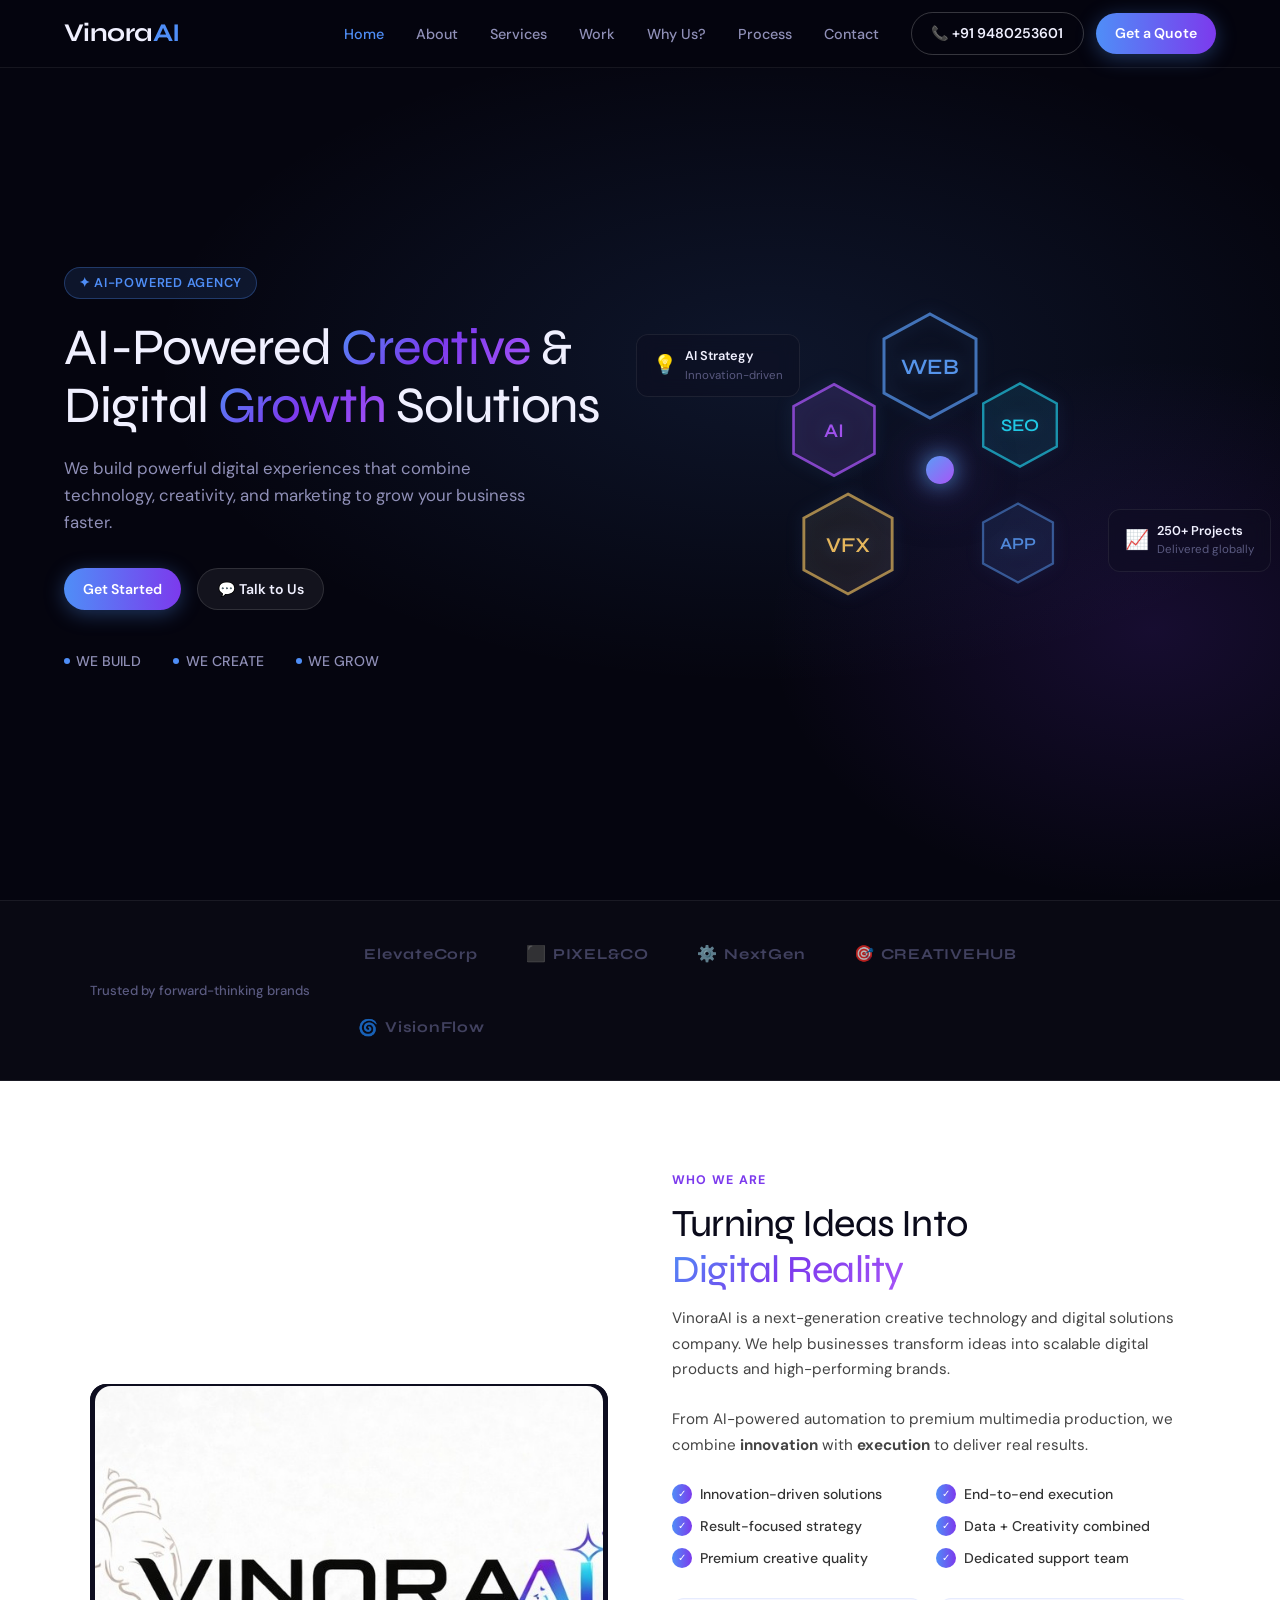
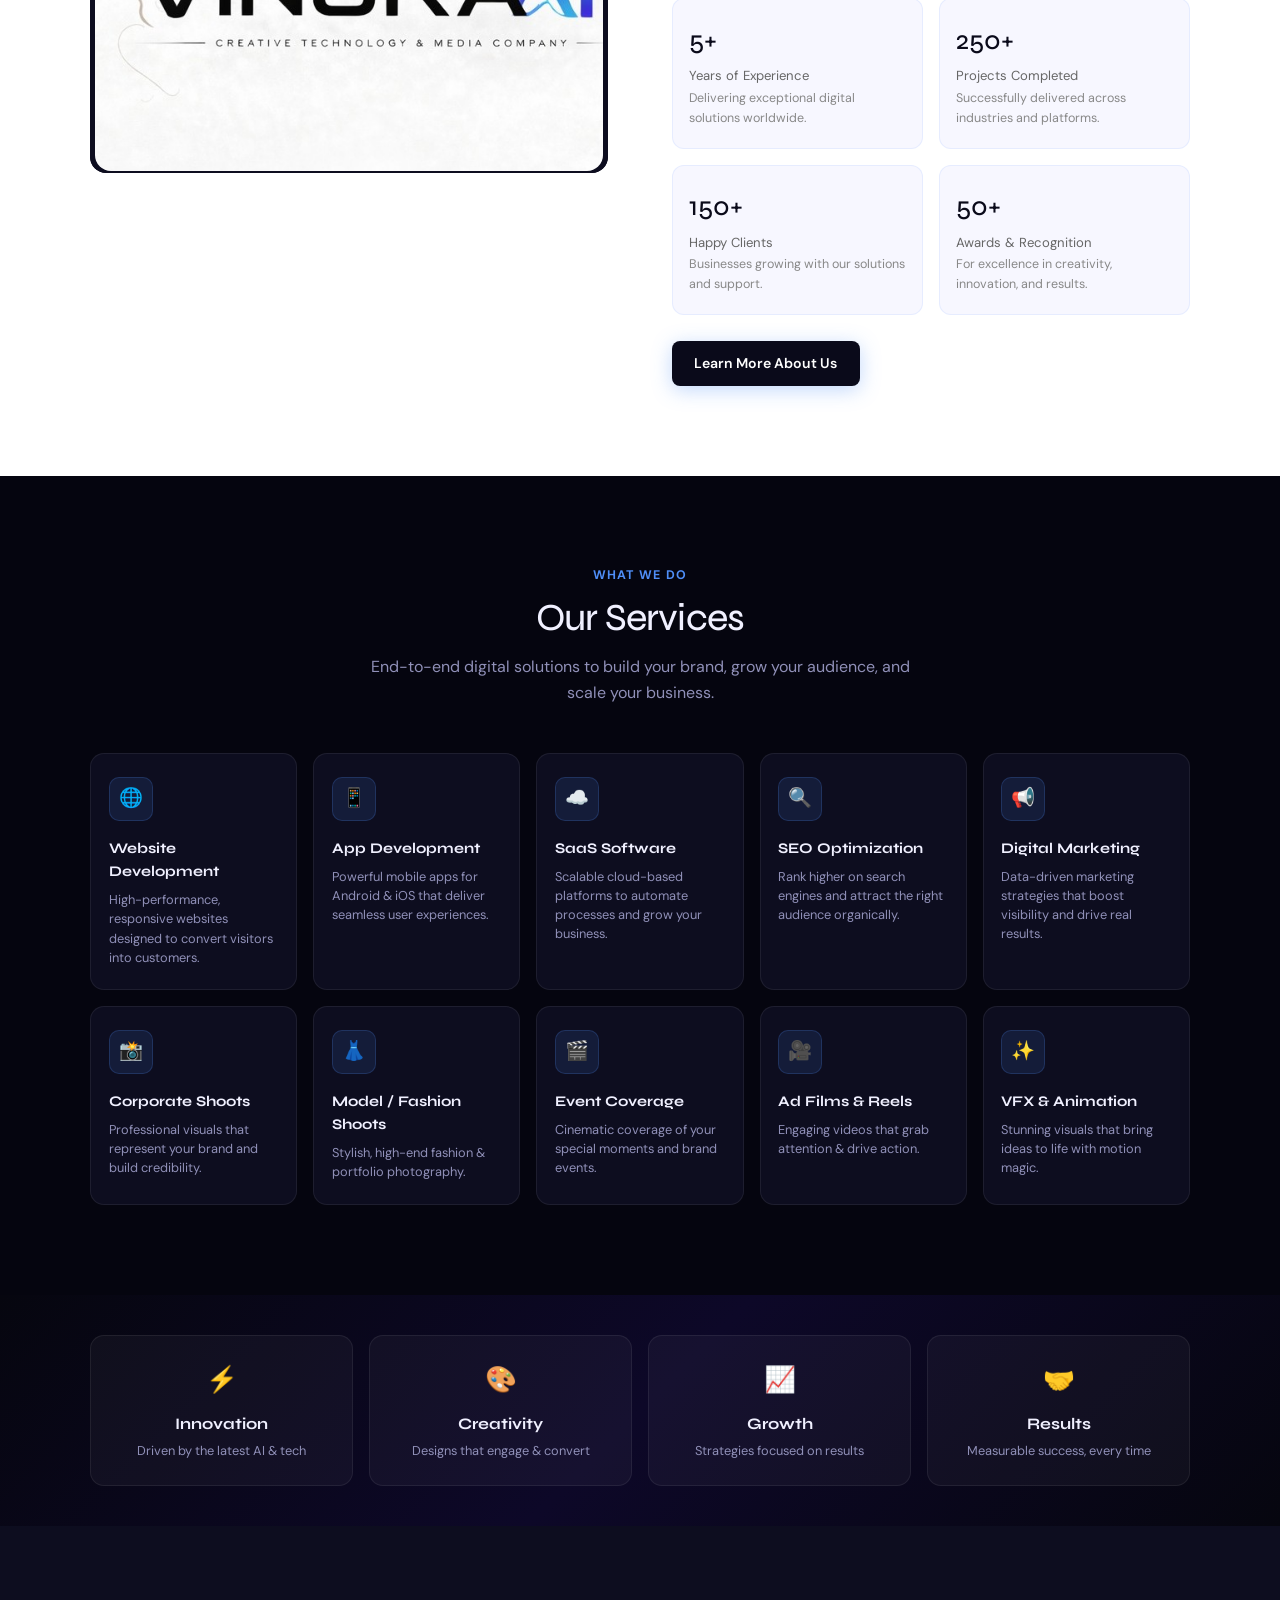
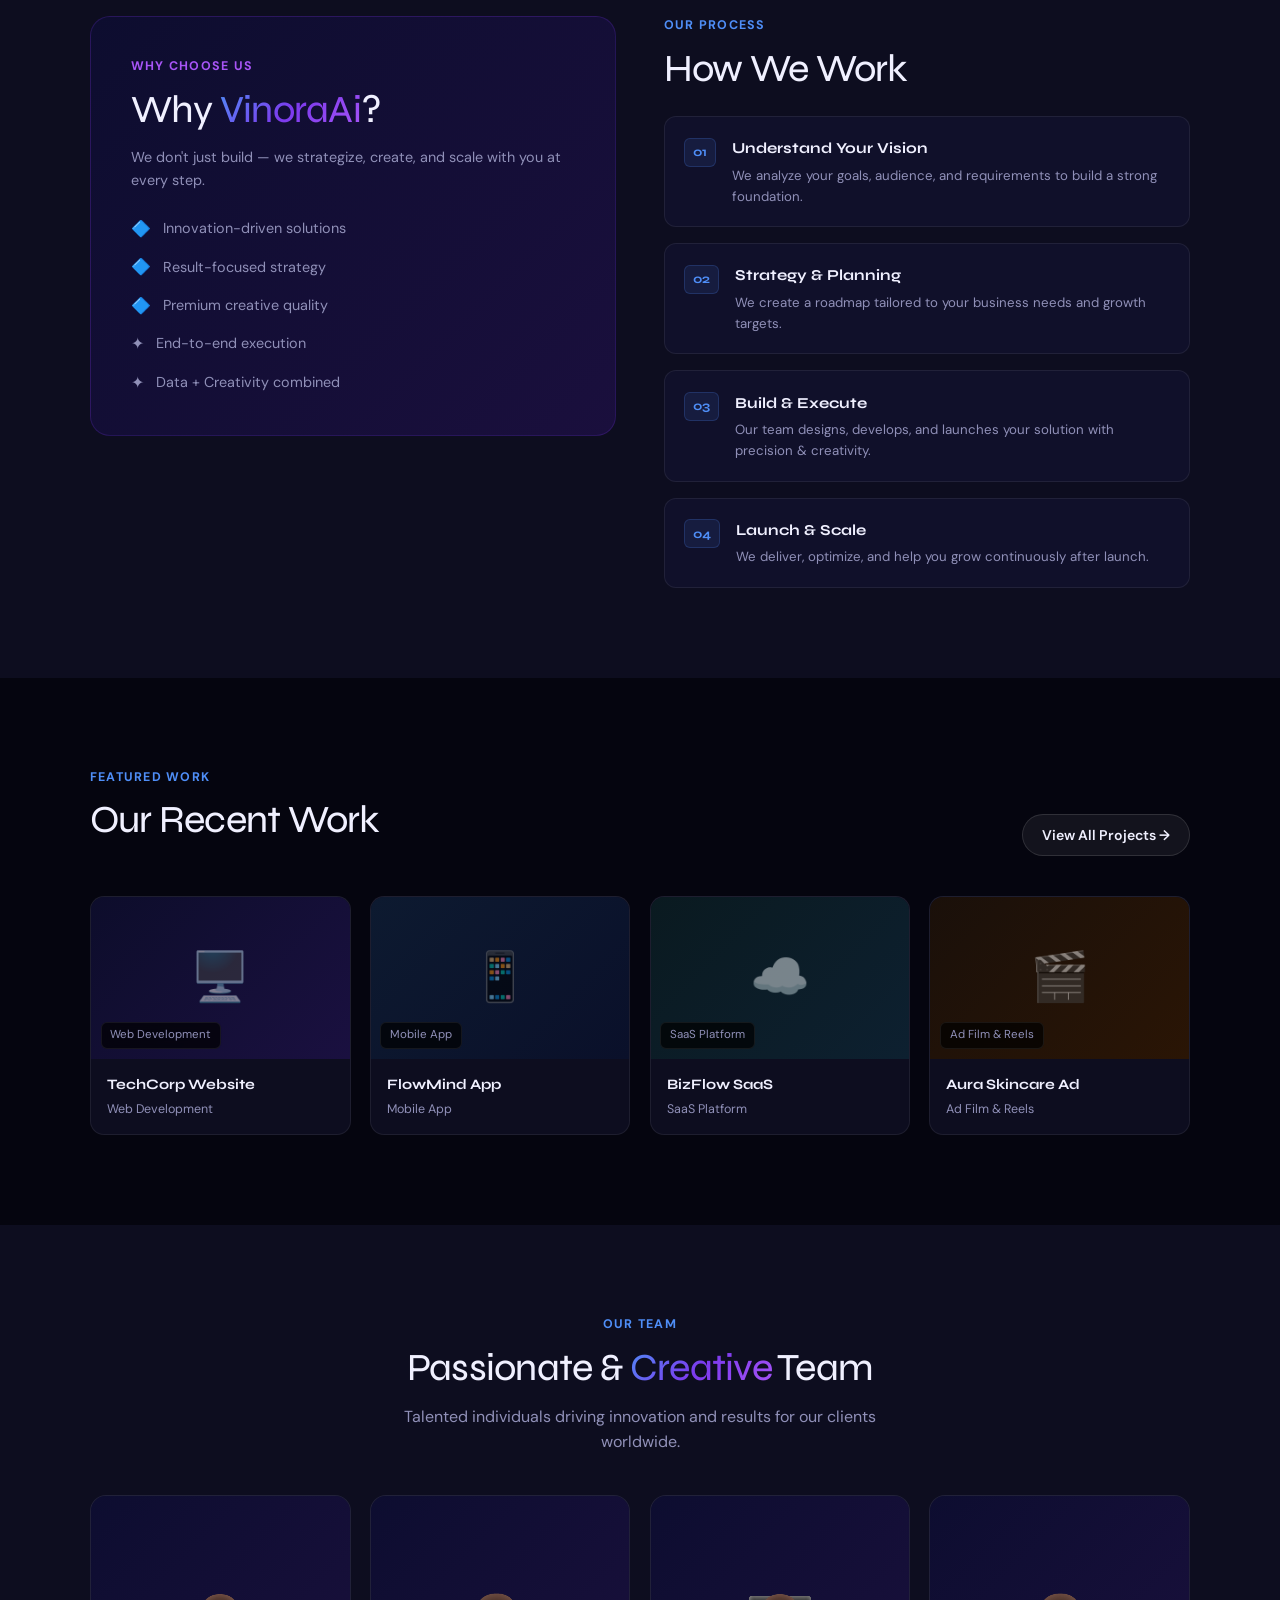
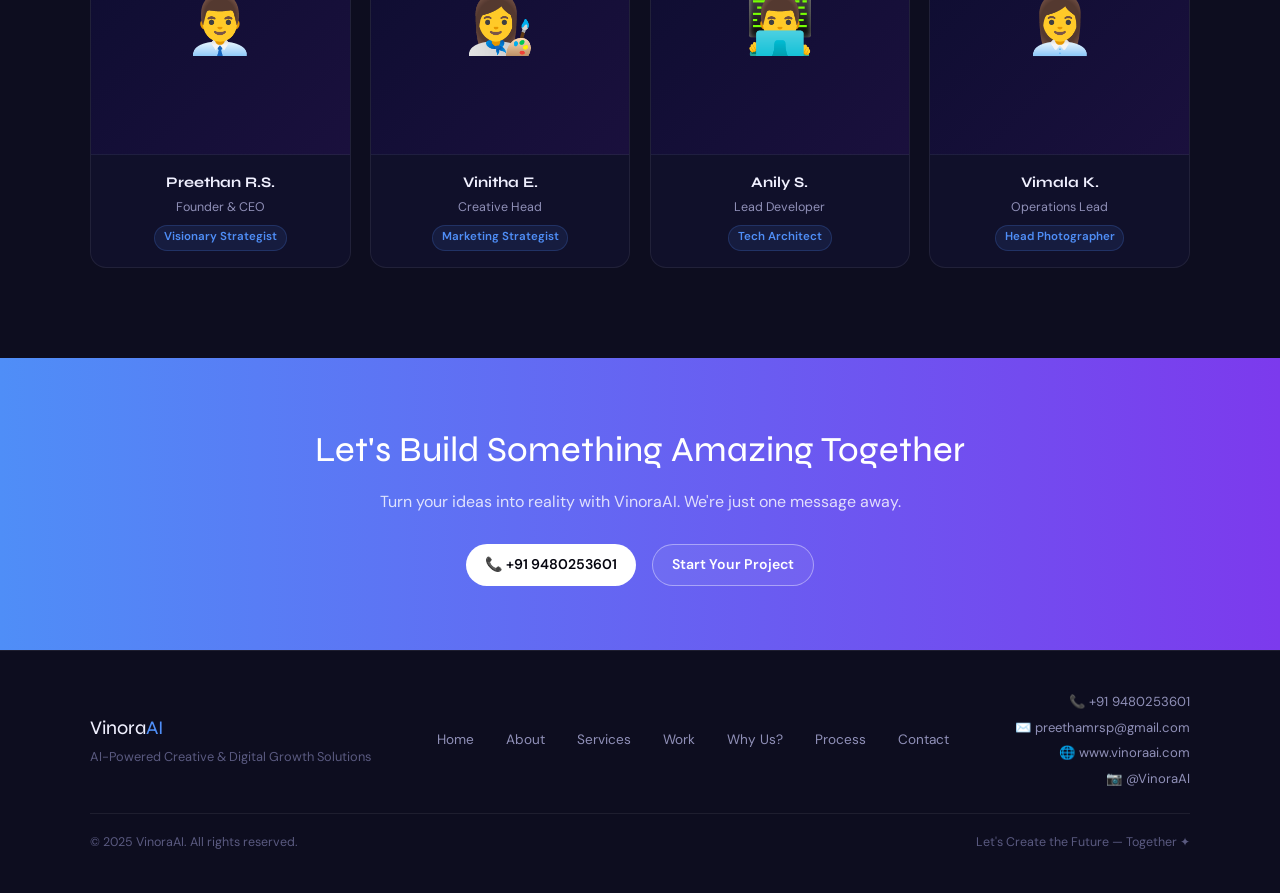
==== commit 527511a1: "New Commit" ====
--- a/vinoraai.html
+++ b/vinoraai.html
@@ -36,69 +36,133 @@
     line-height: 1.6;
   }
 
-  /* ── NAVBAR ── */
-  nav {
-    position: fixed; top: 0; left: 0; right: 0; z-index: 999;
-    display: flex; align-items: center; justify-content: space-between;
-    padding: 0 5%; height: 68px;
-    background: rgba(5,5,15,0.85);
-    backdrop-filter: blur(16px);
-    border-bottom: 1px solid var(--border);
-  }
-
-  .nav-logo {
-    font-family: var(--font-display);
-    font-size: 1.45rem; font-weight: 450;
-    letter-spacing: -0.02em;
-    color: var(--text-primary);
-  }
-  .nav-logo span { color: var(--accent-blue); }
-
-  .nav-links {
-    display: flex; gap: 2rem; list-style: none;
-  }
-  .nav-links a {
-    color: var(--text-secondary);
-    text-decoration: none;
-    font-size: 0.9rem; font-weight: 500;
-    transition: color .2s;
-  }
-  .nav-links a:hover, .nav-links a.active { color: var(--text-primary); }
-  .nav-links a.active { color: var(--accent-blue); }
-
-  .nav-actions { display: flex; gap: .75rem; align-items: center; }
-
-  .btn {
-    display: inline-flex; align-items: center; gap: .4rem;
-    padding: .55rem 1.2rem;
-    border-radius: 50px;
-    font-family: var(--font-body); font-weight: 600; font-size: .88rem;
-    cursor: pointer; transition: all .25s; text-decoration: none; border: none;
-  }
-  .btn-outline {
-    background: transparent;
-    border: 1.5px solid rgba(255,255,255,0.2);
-    color: var(--text-primary);
-  }
-  .btn-outline:hover { border-color: var(--accent-blue); color: var(--accent-blue); }
-  .btn-primary {
-    background: var(--grad-cta);
-    color: #fff;
-    box-shadow: 0 4px 20px rgba(79,142,247,.35);
-  }
-  .btn-primary:hover { opacity: .88; transform: translateY(-1px); }
-  .btn-dark {
-    background: #fff;
-    color: #05050f;
-  }
-  .btn-dark:hover { background: #e0e0ff; }
-  .btn-ghost {
-    background: rgba(255,255,255,0.06);
-    border: 1.5px solid rgba(255,255,255,0.12);
-    color: var(--text-primary);
-  }
-  .btn-ghost:hover { background: rgba(255,255,255,0.1); }
-
+ /* ── NAVBAR ── */
+nav {
+  position: fixed;
+  top: 0;
+  left: 0;
+  right: 0;
+  z-index: 999;
+
+  display: flex;
+  align-items: center;
+  justify-content: space-between;
+
+  padding: 0 5%;
+  height: 68px;
+
+  background: rgba(5, 5, 15, 0.85);
+  backdrop-filter: blur(16px);
+  border-bottom: 1px solid var(--border);
+}
+
+/* LOGO */
+.nav-logo {
+  flex-shrink: 0;
+  font-family: var(--font-display);
+  font-size: 1.6rem;
+  font-weight: 700;
+  letter-spacing: -0.02em;
+  color: var(--text-primary);
+  z-index: 2; /* ensures visibility */
+}
+
+.nav-logo span {
+  color: var(--accent-blue);
+}
+
+/* RIGHT SIDE CONTAINER */
+.nav-right {
+  display: flex;
+  align-items: center;
+  gap: 2rem;
+}
+
+/* NAV LINKS */
+.nav-links {
+  display: flex;
+  gap: 2rem;
+  list-style: none;
+  margin: 0;
+  padding: 0;
+}
+
+.nav-links a {
+  color: var(--text-secondary);
+  text-decoration: none;
+  font-size: 0.9rem;
+  font-weight: 500;
+  transition: color 0.2s;
+}
+
+.nav-links a:hover,
+.nav-links a.active {
+  color: var(--accent-blue);
+}
+
+/* ACTION BUTTONS */
+.nav-actions {
+  display: flex;
+  gap: 0.75rem;
+  align-items: center;
+}
+
+/* BUTTONS */
+.btn {
+  display: inline-flex;
+  align-items: center;
+  gap: 0.4rem;
+  padding: 0.55rem 1.2rem;
+  border-radius: 50px;
+  font-family: var(--font-body);
+  font-weight: 600;
+  font-size: 0.88rem;
+  cursor: pointer;
+  transition: all 0.25s;
+  text-decoration: none;
+  border: none;
+}
+
+.btn-outline {
+  background: transparent;
+  border: 1.5px solid rgba(255, 255, 255, 0.2);
+  color: var(--text-primary);
+}
+
+.btn-outline:hover {
+  border-color: var(--accent-blue);
+  color: var(--accent-blue);
+}
+
+.btn-primary {
+  background: var(--grad-cta);
+  color: #fff;
+  box-shadow: 0 4px 20px rgba(79, 142, 247, 0.35);
+}
+
+.btn-primary:hover {
+  opacity: 0.88;
+  transform: translateY(-1px);
+}
+
+.btn-dark {
+  background: #fff;
+  color: #05050f;
+}
+
+.btn-dark:hover {
+  background: #e0e0ff;
+}
+
+.btn-ghost {
+  background: rgba(255, 255, 255, 0.06);
+  border: 1.5px solid rgba(255, 255, 255, 0.12);
+  color: var(--text-primary);
+}
+
+.btn-ghost:hover {
+  background: rgba(255, 255, 255, 0.1);
+}
   /* ── HERO ── */
   .hero {
     min-height: 100vh;
@@ -153,6 +217,7 @@
     position: relative; display: flex; justify-content: center; align-items: center;
   }
   .hero-glow {
+    z-index: 1;
     width: 420px; height: 420px;
     border-radius: 50%;
     background: radial-gradient(circle, rgba(79,142,247,0.18) 0%, rgba(124,58,237,0.15) 50%, transparent 70%);
@@ -161,14 +226,53 @@
   }
   @keyframes pulse { 0%,100%{transform:translate(-50%,-50%) scale(1)} 50%{transform:translate(-50%,-50%) scale(1.08)} }
 
-  .bulb-svg { width: 340px; position: relative; z-index: 2; filter: drop-shadow(0 0 40px rgba(79,142,247,0.4)); }
+.hex-visual {
+  position: relative;
+  width: 340px;
+  height: 340px;
+  display: flex;
+  align-items: center;
+  justify-content: center;
+}
+
+.hex-center {
+  position: absolute;
+  top: 50%; left: 50%;
+  transform: translate(-50%, -50%);
+  width: 28px; height: 28px;
+  border-radius: 50%;
+  background: linear-gradient(135deg, #5b9cf6, #a855f7);
+  box-shadow: 0 0 24px rgba(91,156,246,0.9), 0 0 60px rgba(168,85,247,0.5);
+  z-index: 3;
+}
+
+.hex-item {
+  position: absolute;
+  animation: floatHex 3s ease-in-out infinite;
+  filter: drop-shadow(0 0 8px rgba(91,156,246,0.3));
+  z-index: 2;
+}
+
+.h1 { top: 10px;  left: 110px; animation-delay: 0s;   animation-duration: 3.5s; }
+.h2 { top: 80px;  left: 20px;  animation-delay: 0.6s; animation-duration: 4s; }
+.h3 { top: 80px;  left: 210px; animation-delay: 1.2s; animation-duration: 3.8s; }
+.h4 { top: 190px; left: 30px;  animation-delay: 0.3s; animation-duration: 4.2s; }
+.h5 { top: 200px; left: 210px; animation-delay: 0.9s; animation-duration: 3.2s; }
+
+@keyframes floatHex {
+  0%, 100% { transform: translateY(0px);   }
+  50%       { transform: translateY(-12px); }
+}
+
+
 
   .floating-card {
-    position: absolute; background: rgba(13,13,31,0.9);
+    position: absolute; background: rgba(13,13,31,0.4);
     border: 1px solid var(--border); border-radius: 12px;
     padding: .7rem 1rem; backdrop-filter: blur(10px);
     font-size: .82rem; display: flex; align-items: center; gap: .5rem;
     animation: float 3s ease-in-out infinite;
+    z-index: 3;
   }
   .floating-card:nth-child(2) { top: 10%; left: -5%; animation-delay: .5s; }
   .floating-card:nth-child(3) { bottom: 20%; right: -10%; animation-delay: 1s; }
@@ -523,20 +627,28 @@
 <body>
 
 <!-- NAVBAR -->
-<nav>
+
+
+
+
+<nav class="navbar navbar-default bootsnav navbar-fixed dark no-background">
   <div class="nav-logo">Vinora<span>AI</span></div>
-  <ul class="nav-links">
-    <li><a href="#home" class="active">Home</a></li>
-    <li><a href="#about">About</a></li>
-    <li><a href="#services">Services</a></li>
-    <li><a href="#work">Work</a></li>
-    <li><a href="#why">Why Us?</a></li>
-    <li><a href="#process">Process</a></li>
-    <li><a href="#contact">Contact</a></li>
-  </ul>
-  <div class="nav-actions">
-    <a href="tel:+919480253601" class="btn btn-outline">📞 +91 9480253601</a>
-    <a href="#contact" class="btn btn-primary">Get a Quote</a>
+
+  <div class="nav-right">
+    <ul class="nav-links">
+      <li><a href="#home" class="active">Home</a></li>
+      <li><a href="#about">About</a></li>
+      <li><a href="#services">Services</a></li>
+      <li><a href="#work">Work</a></li>
+      <li><a href="#why">Why Us?</a></li>
+      <li><a href="#process">Process</a></li>
+      <li><a href="#contact">Contact</a></li>
+    </ul>
+
+    <div class="nav-actions">
+      <a href="tel:+919480253601" class="btn btn-outline">📞 +91 9480253601</a>
+      <a href="#contact" class="btn btn-primary">Get a Quote</a>
+    </div>
   </div>
 </nav>
 
@@ -558,41 +670,39 @@
       </div>
     </div>
     <div class="hero-visual">
-      <div class="hero-glow"></div>
-      <svg class="bulb-svg" viewBox="0 0 300 340" xmlns="http://www.w3.org/2000/svg">
-        <defs>
-          <radialGradient id="bulbGrad" cx="50%" cy="40%" r="55%">
-            <stop offset="0%" stop-color="#7c3aed" stop-opacity=".9"/>
-            <stop offset="40%" stop-color="#4f8ef7" stop-opacity=".7"/>
-            <stop offset="100%" stop-color="#06b6d4" stop-opacity=".2"/>
-          </radialGradient>
-          <radialGradient id="glowGrad" cx="50%" cy="50%" r="50%">
-            <stop offset="0%" stop-color="#4f8ef7" stop-opacity=".3"/>
-            <stop offset="100%" stop-color="#4f8ef7" stop-opacity="0"/>
-          </radialGradient>
-          <filter id="glow"><feGaussianBlur stdDeviation="8" result="blur"/><feMerge><feMergeNode in="blur"/><feMergeNode in="SourceGraphic"/></feMerge></filter>
-        </defs>
-        <!-- Glow -->
-        <ellipse cx="150" cy="160" rx="120" ry="120" fill="url(#glowGrad)"/>
-        <!-- Bulb body -->
-        <path d="M150 40 C100 40 62 80 62 128 C62 162 80 190 108 208 L108 240 L192 240 L192 208 C220 190 238 162 238 128 C238 80 200 40 150 40 Z" fill="url(#bulbGrad)" stroke="rgba(79,142,247,0.5)" stroke-width="1.5" filter="url(#glow)"/>
-        <!-- Brain icon outline inside bulb -->
-        <text x="150" y="160" text-anchor="middle" dominant-baseline="middle" font-size="52" fill="rgba(255,255,255,0.9)" filter="url(#glow)">🧠</text>
-        <!-- AI text -->
-        <text x="150" y="125" text-anchor="middle" font-family="Syne,sans-serif" font-size="22" font-weight="450" fill="rgba(255,255,255,0.95)" filter="url(#glow)">AI</text>
-        <!-- Base -->
-        <rect x="118" y="240" width="64" height="12" rx="4" fill="rgba(79,142,247,0.4)" stroke="rgba(79,142,247,0.3)" stroke-width="1"/>
-        <rect x="124" y="252" width="52" height="10" rx="4" fill="rgba(79,142,247,0.3)" stroke="rgba(79,142,247,0.2)" stroke-width="1"/>
-        <rect x="130" y="262" width="40" height="10" rx="4" fill="rgba(79,142,247,0.2)" stroke="rgba(79,142,247,0.15)" stroke-width="1"/>
-        <!-- Energy lines -->
-        <line x1="60" y1="100" x2="30" y2="80" stroke="rgba(79,142,247,0.5)" stroke-width="1.5" stroke-dasharray="4,3"/>
-        <line x1="240" y1="100" x2="270" y2="80" stroke="rgba(124,58,237,0.5)" stroke-width="1.5" stroke-dasharray="4,3"/>
-        <line x1="150" y1="38" x2="150" y2="10" stroke="rgba(168,85,247,0.5)" stroke-width="1.5" stroke-dasharray="4,3"/>
-        <!-- Dots -->
-        <circle cx="30" cy="80" r="4" fill="rgba(79,142,247,0.8)"/>
-        <circle cx="270" cy="80" r="4" fill="rgba(124,58,237,0.8)"/>
-        <circle cx="150" cy="10" r="4" fill="rgba(168,85,247,0.8)"/>
-      </svg>
+      <div class="hex-visual">
+  <div class="hex-item h1">
+    <svg width="100" height="112" viewBox="0 0 50 56">
+      <polygon points="25,2 48,14.5 48,41.5 25,54 2,41.5 2,14.5" fill="none" stroke="rgba(91,156,246,0.7)" stroke-width="1.5"/>
+      <text x="25" y="32" text-anchor="middle" fill="rgba(91,156,246,0.95)" font-size="11" font-weight="600" font-family="Syne,sans-serif">WEB</text>
+    </svg>
+  </div>
+  <div class="hex-item h2">
+    <svg width="88" height="100" viewBox="0 0 50 56">
+      <polygon points="25,2 48,14.5 48,41.5 25,54 2,41.5 2,14.5" fill="rgba(168,85,247,0.12)" stroke="rgba(168,85,247,0.75)" stroke-width="1.5"/>
+      <text x="25" y="32" text-anchor="middle" fill="rgba(168,85,247,0.95)" font-size="11" font-weight="600" font-family="Syne,sans-serif">AI</text>
+    </svg>
+  </div>
+  <div class="hex-item h3">
+    <svg width="80" height="90" viewBox="0 0 50 56">
+      <polygon points="25,2 48,14.5 48,41.5 25,54 2,41.5 2,14.5" fill="rgba(34,211,238,0.08)" stroke="rgba(34,211,238,0.65)" stroke-width="1.5"/>
+      <text x="25" y="32" text-anchor="middle" fill="rgba(34,211,238,0.95)" font-size="11" font-weight="600" font-family="Syne,sans-serif">SEO</text>
+    </svg>
+  </div>
+  <div class="hex-item h4">
+    <svg width="96" height="108" viewBox="0 0 50 56">
+      <polygon points="25,2 48,14.5 48,41.5 25,54 2,41.5 2,14.5" fill="rgba(240,192,96,0.08)" stroke="rgba(240,192,96,0.65)" stroke-width="1.5"/>
+      <text x="25" y="32" text-anchor="middle" fill="rgba(240,192,96,0.95)" font-size="11" font-weight="600" font-family="Syne,sans-serif">VFX</text>
+    </svg>
+  </div>
+  <div class="hex-item h5">
+    <svg width="76" height="86" viewBox="0 0 50 56">
+      <polygon points="25,2 48,14.5 48,41.5 25,54 2,41.5 2,14.5" fill="rgba(91,156,246,0.08)" stroke="rgba(91,156,246,0.5)" stroke-width="1.5"/>
+      <text x="25" y="32" text-anchor="middle" fill="rgba(91,156,246,0.85)" font-size="11" font-weight="600" font-family="Syne,sans-serif">APP</text>
+    </svg>
+  </div>
+  <div class="hex-center"></div>
+</div>      
       <div class="floating-card">
         <span class="fc-icon">💡</span>
         <div><div style="font-weight:600;font-size:.8rem">AI Strategy</div><div style="color:var(--text-muted);font-size:.72rem">Innovation-driven</div></div>
@@ -624,9 +734,9 @@
   <div class="section-inner">
     <div>
       <div class="about-img">
-        <div class="about-img-placeholder">
-          <span class="office-scene">🖥️</span>
-        </div>
+        <div class="about-img">
+  <img src="assets/2.jpeg" alt="About VinoraAI" style="width:98%; height:99%; object-fit:cover; border-radius:16px;">
+</div>
       </div>
     </div>
     <div>
@@ -934,7 +1044,7 @@
       <div class="footer-logo">Vinora<span>AI</span></div>
       <div class="footer-tagline">AI-Powered Creative & Digital Growth Solutions</div>
     </div>
-    <nav class="footer-links">
+    <div class="footer-links">
       <a href="#home">Home</a>
       <a href="#about">About</a>
       <a href="#services">Services</a>
@@ -942,7 +1052,7 @@
       <a href="#why">Why Us?</a>
       <a href="#process">Process</a>
       <a href="#contact">Contact</a>
-    </nav>
+    </div>
     <div class="footer-contact">
       <a href="tel:+919480253601">📞 +91 9480253601</a>
       <a href="mailto:preethamrsp@gmail.com">✉️ preethamrsp@gmail.com</a>
